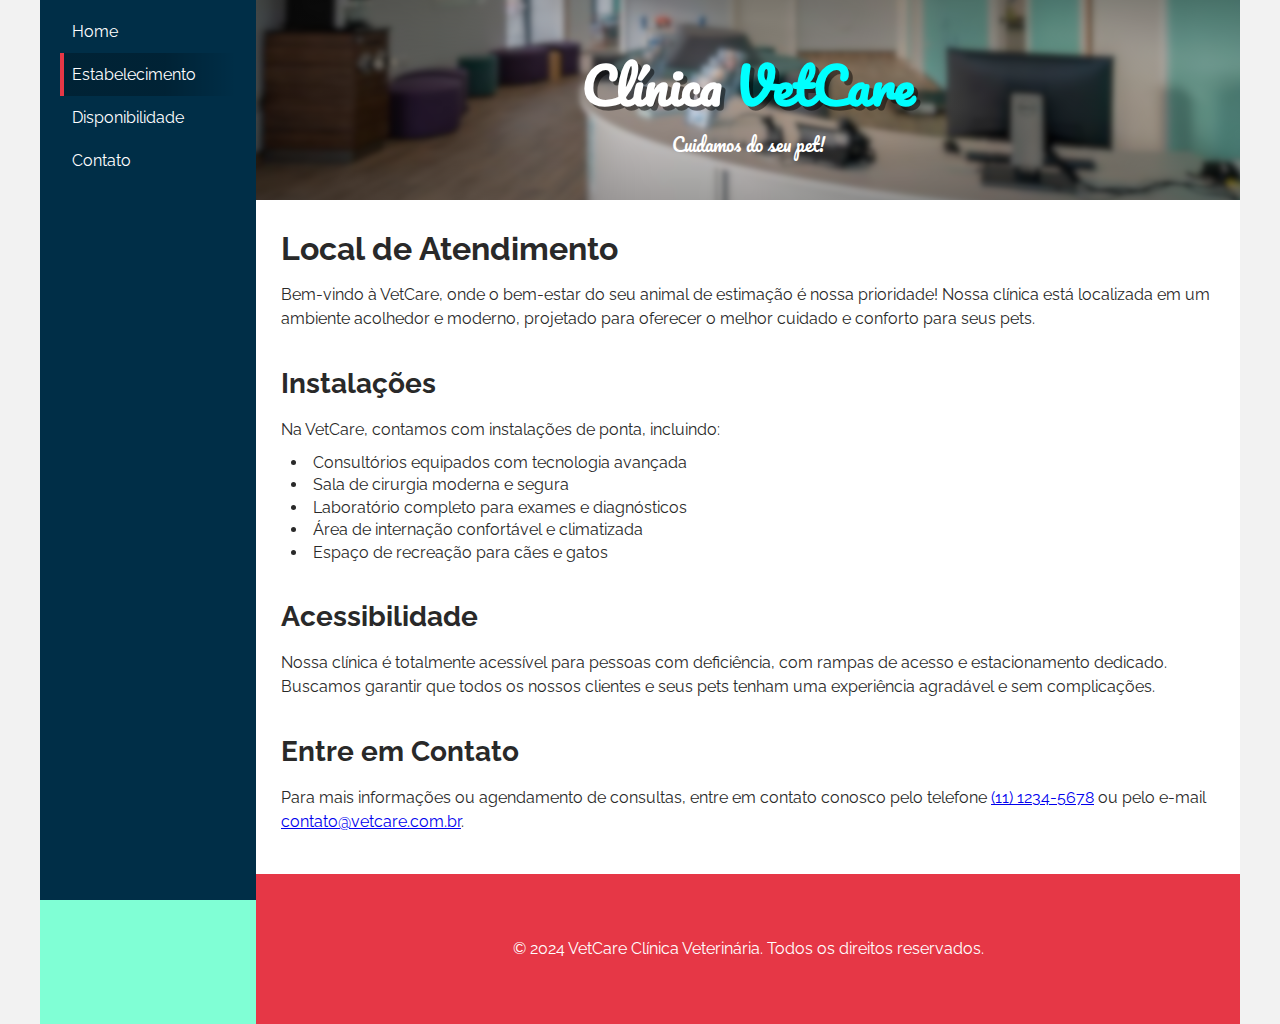
==== src/pages/about.html @ eca18c12 "Add project" ====
<!DOCTYPE html>
<html lang="pt-BR">

<head>
  <meta charset="UTF-8">
  <meta http-equiv="X-UA-Compatible" content="IE=edge">
  <meta name="viewport" content="width=device-width, initial-scale=1.0">
  <meta name="author" content="Gabriel">
  <meta name="description"
    content="Na VetCare, oferecemos cuidados veterinários de alta qualidade com atendimento personalizado para a saúde e bem-estar do seu pet. Agende uma consulta hoje!">
  <meta name="keywords"
    content="clínica veterinária, cuidados para pets, atendimento veterinário, saúde animal, VetCare, consultas veterinárias, tratamento de animais, clínica de animais, veterinário, cuidados com cães e gatos">
  <title>VetCare | Clínica Veterinária</title>
  <link rel="shortcut icon" href="../../favicon.ico" type="image/x-icon">
  <link rel="stylesheet" href="../css/main.css">
  <link rel="stylesheet" href="../css/about.css">
  <link rel="stylesheet" href="https://cdnjs.cloudflare.com/ajax/libs/font-awesome/6.6.0/css/all.min.css"
    integrity="sha512-Kc323vGBEqzTmouAECnVceyQqyqdsSiqLQISBL29aUW4U/M7pSPA/gEUZQqv1cwx4OnYxTxve5UMg5GT6L4JJg=="
    crossorigin="anonymous" referrerpolicy="no-referrer" />
  <link rel="preconnect" href="https://fonts.googleapis.com">
  <link rel="preconnect" href="https://fonts.gstatic.com" crossorigin>
  <link
    href="https://fonts.googleapis.com/css2?family=Pacifico&family=Raleway:ital,wght@0,100..900;1,100..900&display=swap"
    rel="stylesheet">
</head>

<body>
  <div class="wrapper">
    <nav class="menu">
      <!-- Hamburguer -->
      <input class="hamburguer-checker" type="checkbox" name="hamb" id="hamb">
      <label class="hamburguer" for="hamb">
        <div class="hamburguer__bar"></div>
        <div class="hamburguer__bar"></div>
        <div class="hamburguer__bar"></div>
      </label>

      <ul class="menu__list">
        <li class="menu__item">
          <a class="menu__link" href="../../index.html"><i class="fa-solid fa-house"></i>Home</a>
        </li>
        <li class="menu__item active">
          <a class="menu__link" href="./about.html"><i class="fa-solid fa-location-dot"></i>Estabelecimento</a>
        </li>
        <li class="menu__item">
          <a class="menu__link" href="./services.html"><i class="fa-solid fa-clock"></i>Disponibilidade</a>
        </li>
        <li class="menu__item">
          <a class="menu__link" href="./contact.html"><i class="fa-solid fa-user"></i>Contato</a>
        </li>
      </ul>
    </nav>

    <div class="main">
      <header class="header header--about">
        <h1 class="header__title main-title"> Clínica <span class="highlight">VetCare</span></h1>
        <p class="header__text">Cuidamos do seu pet!</p>
      </header>

      <main class="content">
        <section>
          <h2 class="title-1">Local de Atendimento</h2>

          <p class="text">Bem-vindo à VetCare, onde o bem-estar do seu animal de estimação é nossa prioridade! Nossa
            clínica está
            localizada em um ambiente acolhedor e moderno, projetado para oferecer o melhor cuidado e conforto para seus
            pets.</p>
        </section>
        <section>
          <h3 class="title-2">Instalações</h3>

          <p class="text">Na VetCare, contamos com instalações de ponta, incluindo:</p>

          <ul class="list">
            <li>Consultórios equipados com tecnologia avançada</li>
            <li>Sala de cirurgia moderna e segura</li>
            <li>Laboratório completo para exames e diagnósticos</li>
            <li>Área de internação confortável e climatizada</li>
            <li>Espaço de recreação para cães e gatos</li>
          </ul>
        </section>
        <section>
          <h3 class="title-2">Acessibilidade</h3>

          <p class="text">Nossa clínica é totalmente acessível para pessoas com deficiência, com rampas de acesso e
            estacionamento
            dedicado. Buscamos garantir que todos os nossos clientes e seus pets tenham uma experiência agradável e sem
            complicações.</p>
        </section>
        <section>
          <h3 class="title-2">Entre em Contato</h3>

          <p class="text">Para mais informações ou agendamento de consultas, entre em contato conosco pelo telefone <a
              href="tel:+551112345678">(11) 1234-5678</a> ou
            pelo e-mail <a href="mailto:contato@vetcare.com.br">contato@vetcare.com.br</a>.</p>
        </section>
      </main>

      <footer class="footer">
        <p class="footer__end">&copy; 2024 VetCare Clínica Veterinária. Todos os direitos reservados.</p>
      </footer>
    </div>
  </div>
</body>

</html>
---- src/css/main.css ----
*,
*::after,
*::before {
  box-sizing: border-box;
  margin: 0;
  padding: 0;
}

img {
  width: 100%;
}

body {
  background-color: var(--color-body-bg);
  color: var(--color-text);
  display: flex;
  justify-content: center;
}

body, textarea, button, input {
  font-family: "Raleway", sans-serif;
}

.header {
  --header-img: url("../assets/images/header/index-header.png");
  --header-rad: radial-gradient(transparent, var(--header-col));
  --header-col: hsla(0, 0%, 0%, 0.35);
  align-items: center;
  background-image: var(--header-rad), var(--header-img);
  background-repeat: no-repeat;
  background-size: cover;
  background-position: center;
  color: var(--color-header-text);
  display: flex;
  flex-direction: column;
  font-family: "Pacifico", cursive;
  justify-content: center;
  min-height: 200px;
}
.header--about {
  --header-img: url("../assets/images/header/about-header.png");
}
.header--contact {
  --header-img: url("../assets/images/header/contact-header.png");
}
.header--services {
  --header-img: url("../assets/images/header/services-header.png");
}
.header__text {
  font-size: 1.125rem;
}

.wrapper {
  background-color: var(--color-wrapper-bg);
  display: flex;
  flex-direction: column;
  max-width: var(--width-wrapper);
  width: 100%;
}

.content {
  background-color: var(--color-content-bg);
  min-height: 300px;
  padding: 30px 25px;
}

.footer {
  background-color: var(--color-footer-bg);
  color: var(--color-footer-text);
  display: grid;
  min-height: 150px;
  place-items: center;
  padding: 20px;
  text-align: center;
}

:root {
  /* Base colors */
  --color-light-gray: hsl(0, 0%, 95%);
  --color-light-green: hsl(160, 100%, 75%);
  --color-dark-blue: hsl(201, 100%, 14%);
  --color-light-blue: hsl(192, 70%, 43%);
  --color-white: hsl(0, 0%, 100%);
  --color-red: hsl(355, 78%, 56%);
  --color-dark-gray: hsl(0, 0%, 16%);
  --color-gray: hsl(0, 0%, 27%);
  --color-light-gray-2: hsl(0, 0%, 54.9%);
  /* Element colors */
  --color-body-bg: var(--color-light-gray);
  --color-wrapper-bg: var(--color-light-green);
  --color-menu-bg: var(--color-dark-blue);
  --color-header-bg: var(--color-light-blue);
  --color-content-bg: var(--color-white);
  --color-header-title: var(--color-white);
  --color-footer-bg: var(--color-red);
  --color-link: var(--color-white);
  --color-text: var(--color-dark-gray);
  --color-header-text: var(--color-white);
  --color-footer-text: var(--color-white);
  --color-figcaption-text: var(--color-gray);
  --color-table-border: #d3d2d2;
  --color-table-header: var(--color-red);
  --color-table-row-hover: #f1f1f1;
  --color-highlight: hsl(180, 100%, 50%);
  --color-submit-hover: #07cca0;
  --color-reset-hover: var(--color-red);
  /* Layout */
  --width-menu: 18%;
  --width-main: calc(100% - var(--width-menu));
  --width-wrapper: 1200px;
  /* Hamburguer */
  --hamb-bottom-space: 6px;
  --hamb-height: 4px;
  --hamb-size: calc(var(--hamb-bottom-space) + var(--hamb-height));
}

.main-title {
  color: var(--color-header-title);
  font-size: clamp(2.25rem, 7vw, 3.125rem);
  text-shadow: 4px 4px 0 hsla(0, 0%, 0%, 0.478);
}

.title-1 {
  font-size: clamp(1.5rem, 5vw, 2rem);
  margin-bottom: 16px;
}

.title-2 {
  font-size: clamp(1.375rem, 5vw, 1.75rem);
  margin-top: 36px;
  margin-bottom: 18px;
}

.text {
  margin-bottom: 10px;
  line-height: 1.5;
}

.list {
  margin-left: 10px;
  list-style-position: inside;
  line-height: 1.4;
}

.highlight {
  color: var(--color-highlight);
}

.figure {
  margin-bottom: 24px;
}
.figure__caption {
  color: var(--color-figcaption-text);
  text-align: center;
}

.menu {
  background-color: var(--color-menu-bg);
  min-width: fit-content;
  padding: 20px 30px;
}
.menu__list {
  align-items: center;
  display: none;
  flex-flow: column wrap;
  justify-content: center;
  list-style: none;
  margin-top: 16px;
  position: sticky;
}
.menu__link {
  color: var(--color-link);
  display: block;
  text-decoration: none;
  padding: 12px;
}
.menu__link > i {
  width: 25px;
}
.menu__item {
  position: relative;
  width: 100%;
}
.menu__item::before {
  background-color: var(--color-red);
  content: "";
  height: 100%;
  position: absolute;
  transition: width 0.35s;
  width: 0;
  z-index: -1;
}
.menu__item.active::before {
  width: 100%;
}

.hamburguer {
  cursor: pointer;
  display: block;
  width: fit-content;
}
.hamburguer__bar {
  background-color: var(--color-white);
  height: var(--hamb-height);
  transition: transform 0.2s, width 0.2s, opacity 0.2s;
  width: 30px;
}
.hamburguer__bar:not(:last-child) {
  margin-bottom: var(--hamb-bottom-space);
}

.hamburguer-checker {
  display: none;
}
.hamburguer-checker:checked ~ .menu__list {
  display: flex;
}
.hamburguer-checker:checked ~ .hamburguer > .hamburguer__bar:nth-child(1) {
  transform: translate(0, var(--hamb-size)) rotate(45deg);
}
.hamburguer-checker:checked ~ .hamburguer > .hamburguer__bar:nth-child(2) {
  opacity: 0;
  width: 0;
}
.hamburguer-checker:checked ~ .hamburguer > .hamburguer__bar:nth-child(3) {
  transform: translate(0, calc(var(--hamb-size) * -1)) rotate(-45deg);
}

@media screen and (min-width: 36rem) {
  .hamburguer {
    display: none;
  }
  .menu {
    padding: 20px 15px;
  }
  .menu__list {
    display: flex;
    flex-direction: row;
    margin-top: 0;
  }
  .menu__item {
    width: auto;
  }
}
@media screen and (min-width: 62rem) {
  .main {
    width: var(--width-main);
  }
  .menu {
    padding: 10px 20px;
    height: 100vh;
    position: sticky;
    top: 0;
    width: var(--width-menu);
  }
  .menu__list {
    flex-direction: column;
  }
  .menu__item {
    width: 100%;
  }
  .menu__item.active::before {
    width: 4px;
  }
  .menu__item:hover::before {
    width: 100%;
  }
  .menu__item.active::after {
    background-image: linear-gradient(to right, rgba(0, 0, 0, 0.25) 60%, transparent);
    content: "";
    height: 100%;
    left: 0;
    position: absolute;
    top: 0;
    width: 100%;
    z-index: -2;
  }
  .wrapper {
    flex-direction: row;
  }
}
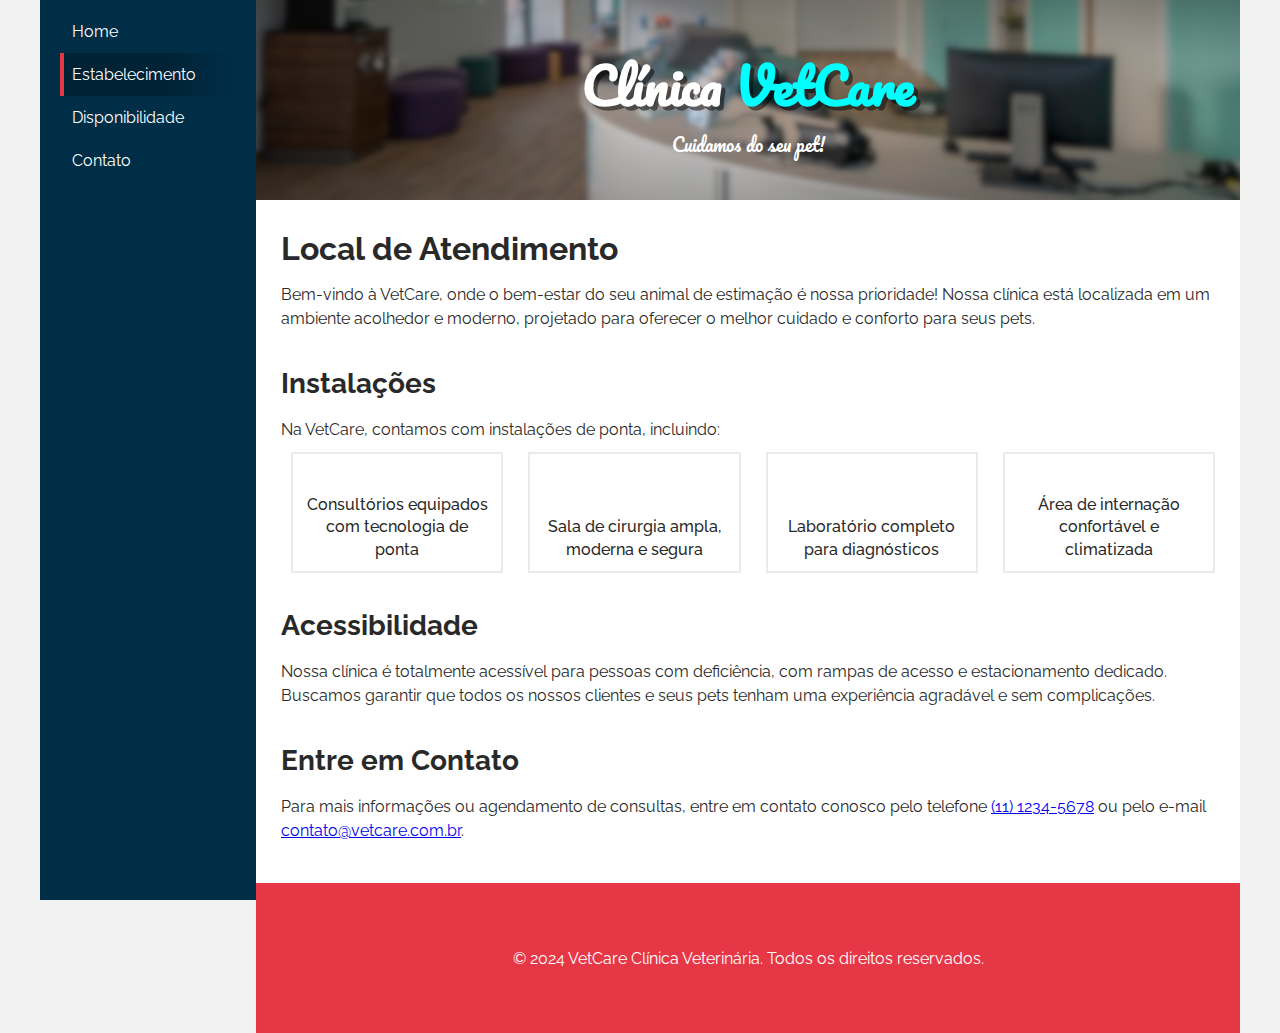
==== commit bb8c46e9: "Turn boring text list into an image list" ====
--- a/src/pages/about.html
+++ b/src/pages/about.html
@@ -12,8 +12,8 @@
     content="clínica veterinária, cuidados para pets, atendimento veterinário, saúde animal, VetCare, consultas veterinárias, tratamento de animais, clínica de animais, veterinário, cuidados com cães e gatos">
   <title>VetCare | Clínica Veterinária</title>
   <link rel="shortcut icon" href="../../favicon.ico" type="image/x-icon">
+  <link rel="stylesheet" href="../css/about.css">
   <link rel="stylesheet" href="../css/main.css">
-  <link rel="stylesheet" href="../css/about.css">
   <link rel="stylesheet" href="https://cdnjs.cloudflare.com/ajax/libs/font-awesome/6.6.0/css/all.min.css"
     integrity="sha512-Kc323vGBEqzTmouAECnVceyQqyqdsSiqLQISBL29aUW4U/M7pSPA/gEUZQqv1cwx4OnYxTxve5UMg5GT6L4JJg=="
     crossorigin="anonymous" referrerpolicy="no-referrer" />
@@ -71,12 +71,23 @@
 
           <p class="text">Na VetCare, contamos com instalações de ponta, incluindo:</p>
 
-          <ul class="list">
-            <li>Consultórios equipados com tecnologia avançada</li>
-            <li>Sala de cirurgia moderna e segura</li>
-            <li>Laboratório completo para exames e diagnósticos</li>
-            <li>Área de internação confortável e climatizada</li>
-            <li>Espaço de recreação para cães e gatos</li>
+          <ul class="list features">
+            <li class="features__card">
+              <img class="features__icon" src="https://www.svgrepo.com/show/489667/computer.svg" alt="">
+              <p>Consultórios equipados com tecnologia de ponta</p>
+            </li>
+            <li class="features__card">
+              <img class="features__icon" src="https://www.svgrepo.com/show/76432/surgery-room.svg" alt="">
+              <p>Sala de cirurgia ampla, moderna e segura</p>
+            </li>
+            <li class="features__card">
+              <img class="features__icon" src="https://www.svgrepo.com/show/454730/education-laboratory-school.svg" alt="">
+              <p>Laboratório completo para diagnósticos</p>
+            </li>
+            <li class="features__card">
+              <img class="features__icon" src="https://www.svgrepo.com/show/257882/hospital.svg" alt="">
+              <p>Área de internação confortável e climatizada</p>
+            </li>
           </ul>
         </section>
         <section>
--- a/src/css/about.css
+++ b/src/css/about.css
@@ -0,0 +1,21 @@
+.features {
+  display: grid;
+  grid-template-columns: 1fr;
+  gap: 25px;
+  list-style: none;
+}
+.features__card {
+  border: 2px solid rgba(145, 145, 145, 0.18);
+  display: flex;
+  flex-direction: column;
+  font-weight: 500;
+  justify-content: space-between;
+  padding: 10px;
+  text-align: center;
+  width: 100%;
+}
+.features__icon {
+  width: 100%;
+  max-width: 230px;
+  margin: 0 auto 30px auto;
+}--- a/src/css/main.css
+++ b/src/css/main.css
@@ -51,7 +51,6 @@
 }
 
 .wrapper {
-  background-color: var(--color-wrapper-bg);
   display: flex;
   flex-direction: column;
   max-width: var(--width-wrapper);
@@ -77,9 +76,7 @@
 :root {
   /* Base colors */
   --color-light-gray: hsl(0, 0%, 95%);
-  --color-light-green: hsl(160, 100%, 75%);
   --color-dark-blue: hsl(201, 100%, 14%);
-  --color-light-blue: hsl(192, 70%, 43%);
   --color-white: hsl(0, 0%, 100%);
   --color-red: hsl(355, 78%, 56%);
   --color-dark-gray: hsl(0, 0%, 16%);
@@ -87,9 +84,7 @@
   --color-light-gray-2: hsl(0, 0%, 54.9%);
   /* Element colors */
   --color-body-bg: var(--color-light-gray);
-  --color-wrapper-bg: var(--color-light-green);
   --color-menu-bg: var(--color-dark-blue);
-  --color-header-bg: var(--color-light-blue);
   --color-content-bg: var(--color-white);
   --color-header-title: var(--color-white);
   --color-footer-bg: var(--color-red);
@@ -230,6 +225,9 @@
   .hamburguer {
     display: none;
   }
+  .features {
+    grid-template-columns: repeat(2, 1fr);
+  }
   .menu {
     padding: 20px 15px;
   }
@@ -245,6 +243,9 @@
 @media screen and (min-width: 62rem) {
   .main {
     width: var(--width-main);
+  }
+  .features {
+    grid-template-columns: repeat(4, 1fr);
   }
   .menu {
     padding: 10px 20px;
